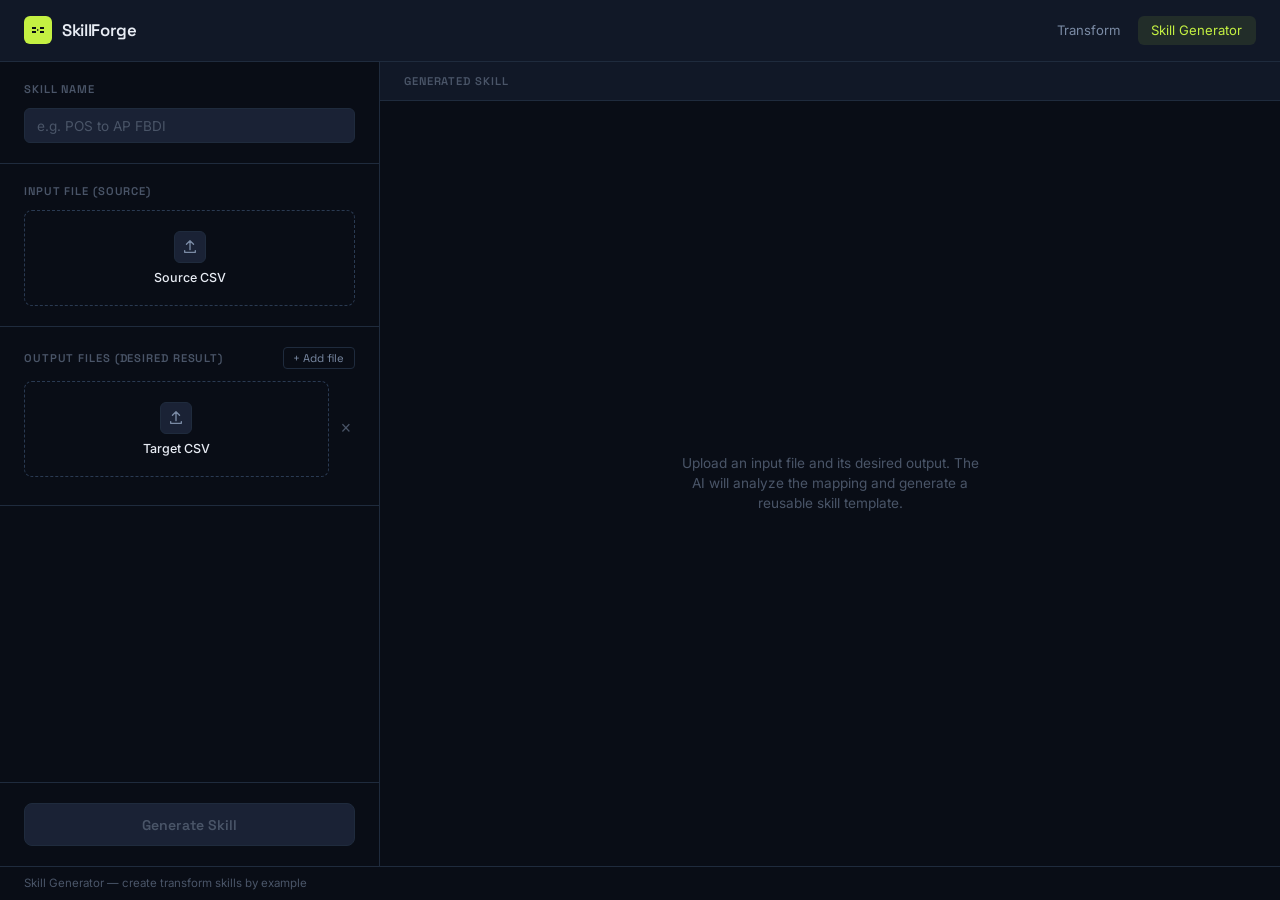
==== templates/generator.html @ 71721511 "Initial commit: SkillForge — skill-driven data transformation framework - Skill-based architecture: " ====
<!DOCTYPE html>
<html lang="en">
<head>
    <meta charset="UTF-8">
    <meta name="viewport" content="width=device-width, initial-scale=1.0">
    <title>Skill Generator — SkillForge</title>
    <link rel="preconnect" href="https://fonts.googleapis.com">
    <link rel="preconnect" href="https://fonts.gstatic.com" crossorigin>
    <link href="https://fonts.googleapis.com/css2?family=Space+Grotesk:wght@400;500;600;700&family=Inter:wght@400;500;600&family=JetBrains+Mono:wght@400;500&display=swap" rel="stylesheet">
    <style>
        :root {
            --bg-deep: #090d16;
            --bg-surface: #111827;
            --bg-elevated: #1a2235;
            --border: #1f2b3d;
            --border-hover: #2a3a52;
            --text-primary: #e8ecf4;
            --text-secondary: #7b8ba5;
            --text-muted: #4a5568;
            --accent: #c4f042;
            --accent-dim: #c4f04218;
            --accent-mid: #c4f04240;
            --error: #ef4444;
        }
        * { margin: 0; padding: 0; box-sizing: border-box; }
        body {
            font-family: 'Inter', system-ui, sans-serif;
            background: var(--bg-deep);
            color: var(--text-primary);
            min-height: 100vh;
            display: flex;
            flex-direction: column;
        }

        header {
            display: flex;
            align-items: center;
            justify-content: space-between;
            padding: 1rem 1.5rem;
            border-bottom: 1px solid var(--border);
            background: var(--bg-surface);
        }
        .logo {
            display: flex;
            align-items: center;
            gap: 0.625rem;
        }
        .logo-mark {
            width: 28px; height: 28px;
            background: var(--accent);
            border-radius: 6px;
            display: flex;
            align-items: center;
            justify-content: center;
        }
        .logo-mark svg { width: 16px; height: 16px; }
        .logo-text {
            font-family: 'Space Grotesk', sans-serif;
            font-weight: 600;
            font-size: 1.05rem;
            letter-spacing: -0.02em;
        }
        .nav-links { display: flex; gap: 0.25rem; }
        .nav-link {
            padding: 0.4rem 0.85rem;
            border-radius: 6px;
            font-size: 0.82rem;
            color: var(--text-secondary);
            text-decoration: none;
            transition: background 0.15s, color 0.15s;
        }
        .nav-link:hover { background: var(--bg-elevated); color: var(--text-primary); }
        .nav-link.active { background: var(--accent-dim); color: var(--accent); }

        .workspace {
            display: grid;
            grid-template-columns: 380px 1fr;
            flex: 1;
            min-height: 0;
        }

        .controls {
            border-right: 1px solid var(--border);
            display: flex;
            flex-direction: column;
            overflow-y: auto;
        }
        .panel-section {
            padding: 1.25rem 1.5rem;
            border-bottom: 1px solid var(--border);
        }
        .panel-label {
            font-family: 'Space Grotesk', sans-serif;
            font-size: 0.7rem;
            font-weight: 600;
            text-transform: uppercase;
            letter-spacing: 0.08em;
            color: var(--text-muted);
            margin-bottom: 0.75rem;
        }

        .upload-zone {
            border: 1px dashed var(--border-hover);
            border-radius: 8px;
            padding: 1.25rem 1rem;
            text-align: center;
            cursor: pointer;
            transition: border-color 0.15s, background 0.15s;
        }
        .upload-zone:hover { border-color: var(--accent); background: var(--accent-dim); }
        .upload-zone.has-file {
            border-style: solid;
            border-color: var(--accent);
            background: var(--accent-dim);
        }
        .upload-zone input { display: none; }
        .upload-icon {
            width: 32px; height: 32px;
            margin: 0 auto 0.4rem;
            border-radius: 6px;
            background: var(--bg-elevated);
            border: 1px solid var(--border);
            display: flex;
            align-items: center;
            justify-content: center;
        }
        .upload-icon svg { width: 16px; height: 16px; color: var(--text-secondary); }
        .upload-zone.has-file .upload-icon svg { color: var(--accent); }
        .upload-text { font-size: 0.78rem; color: var(--text-secondary); }
        .upload-text strong { color: var(--text-primary); font-weight: 500; }
        .file-badge {
            display: inline-flex;
            font-family: 'JetBrains Mono', monospace;
            font-size: 0.75rem;
            color: var(--accent);
            margin-top: 0.2rem;
        }

        .btn-add-output {
            background: transparent;
            border: 1px solid var(--border);
            color: var(--text-secondary);
            padding: 0.2rem 0.6rem;
            border-radius: 4px;
            font-size: 0.7rem;
            cursor: pointer;
            font-family: 'Space Grotesk', sans-serif;
        }
        .btn-add-output:hover { border-color: var(--accent); color: var(--accent); }
        .output-slot {
            display: flex;
            align-items: center;
            gap: 0.5rem;
            margin-bottom: 0.5rem;
        }
        .output-slot .upload-zone { flex: 1; }
        .btn-remove-slot {
            background: transparent;
            border: none;
            color: var(--text-muted);
            cursor: pointer;
            font-size: 1.1rem;
            padding: 0.25rem;
            border-radius: 4px;
            line-height: 1;
        }
        .btn-remove-slot:hover { color: var(--error); }
        .input-field {
            width: 100%;
            padding: 0.55rem 0.75rem;
            background: var(--bg-elevated);
            border: 1px solid var(--border);
            border-radius: 6px;
            color: var(--text-primary);
            font-family: 'Inter', sans-serif;
            font-size: 0.85rem;
            outline: none;
            transition: border-color 0.15s;
        }
        .input-field:focus { border-color: var(--accent); }
        .input-field::placeholder { color: var(--text-muted); }

        .panel-actions {
            padding: 1.25rem 1.5rem;
            margin-top: auto;
            border-top: 1px solid var(--border);
        }
        .btn {
            width: 100%;
            padding: 0.7rem 1.25rem;
            background: var(--accent);
            color: var(--bg-deep);
            border: none;
            border-radius: 8px;
            font-family: 'Space Grotesk', sans-serif;
            font-size: 0.88rem;
            font-weight: 600;
            cursor: pointer;
            transition: opacity 0.15s;
        }
        .btn:hover { opacity: 0.9; }
        .btn:disabled { background: var(--bg-elevated); color: var(--text-muted); cursor: not-allowed; border: 1px solid var(--border); }

        /* Output panel */
        .output {
            display: flex;
            flex-direction: column;
            overflow: hidden;
        }
        .output-header {
            display: flex;
            align-items: center;
            justify-content: space-between;
            padding: 0.75rem 1.5rem;
            border-bottom: 1px solid var(--border);
            background: var(--bg-surface);
        }
        .output-header .panel-label { margin-bottom: 0; }
        .output-body {
            flex: 1;
            overflow-y: auto;
            position: relative;
        }

        .empty-state {
            display: flex;
            flex-direction: column;
            align-items: center;
            justify-content: center;
            height: 100%;
            color: var(--text-muted);
            padding: 2rem;
            text-align: center;
        }
        .empty-state p { font-size: 0.85rem; max-width: 300px; line-height: 1.5; }

        .loading-state {
            display: none;
            flex-direction: column;
            align-items: center;
            justify-content: center;
            height: 100%;
            gap: 1rem;
        }
        .loading-state.visible { display: flex; }
        .loading-ring {
            width: 40px; height: 40px;
            border: 2px solid var(--border);
            border-top-color: var(--accent);
            border-radius: 50%;
            animation: spin 0.9s linear infinite;
        }
        @keyframes spin { to { transform: rotate(360deg); } }
        .loading-state p { font-size: 0.85rem; color: var(--text-secondary); }

        .pipeline-bar {
            height: 2px;
            background: var(--border);
            position: relative;
            overflow: hidden;
            display: none;
        }
        .pipeline-bar.active { display: block; }
        .pipeline-bar::after {
            content: '';
            position: absolute;
            top: 0; left: -40%;
            width: 40%; height: 100%;
            background: linear-gradient(90deg, transparent, var(--accent), transparent);
            animation: pipeline-flow 1.2s ease-in-out infinite;
        }
        @keyframes pipeline-flow { to { left: 100%; } }

        /* Skill editor */
        .skill-editor-wrap {
            display: none;
            flex-direction: column;
            height: 100%;
        }
        .skill-editor-wrap.visible { display: flex; }
        .skill-editor {
            flex: 1;
            width: 100%;
            background: var(--bg-surface);
            color: var(--text-primary);
            border: none;
            padding: 1.25rem 1.5rem;
            font-family: 'JetBrains Mono', monospace;
            font-size: 0.8rem;
            line-height: 1.7;
            resize: none;
            outline: none;
        }
        .editor-actions {
            display: flex;
            gap: 0.75rem;
            padding: 0.85rem 1.5rem;
            border-top: 1px solid var(--border);
            background: var(--bg-surface);
        }
        .btn-save {
            padding: 0.55rem 1.25rem;
            background: var(--accent);
            color: var(--bg-deep);
            border: none;
            border-radius: 6px;
            font-family: 'Space Grotesk', sans-serif;
            font-size: 0.82rem;
            font-weight: 600;
            cursor: pointer;
        }
        .btn-save:hover { opacity: 0.9; }
        .btn-secondary {
            padding: 0.55rem 1.25rem;
            background: transparent;
            color: var(--text-secondary);
            border: 1px solid var(--border);
            border-radius: 6px;
            font-family: 'Space Grotesk', sans-serif;
            font-size: 0.82rem;
            font-weight: 500;
            cursor: pointer;
        }
        .btn-secondary:hover { border-color: var(--border-hover); color: var(--text-primary); }

        .toast {
            position: fixed;
            bottom: 1.5rem;
            right: 1.5rem;
            padding: 0.65rem 1.25rem;
            background: var(--bg-elevated);
            border: 1px solid var(--accent);
            border-radius: 8px;
            color: var(--accent);
            font-size: 0.85rem;
            font-weight: 500;
            opacity: 0;
            transform: translateY(10px);
            transition: all 0.3s;
            pointer-events: none;
        }
        .toast.show { opacity: 1; transform: translateY(0); }

        footer {
            padding: 0.6rem 1.5rem;
            border-top: 1px solid var(--border);
            font-size: 0.72rem;
            color: var(--text-muted);
        }

        @media (max-width: 768px) {
            .workspace { grid-template-columns: 1fr; grid-template-rows: auto 1fr; }
            .controls { border-right: none; border-bottom: 1px solid var(--border); }
            .panel-actions { margin-top: 0; }
        }
    </style>
</head>
<body>
    <header>
        <div class="logo">
            <div class="logo-mark">
                <svg viewBox="0 0 16 16" fill="none"><path d="M2 5h4v2H2zm0 4h4v2H2zm8-4h4v2h-4zm0 4h4v2h-4zM7 7l2 1-2 1V7z" fill="#090d16"/></svg>
            </div>
            <span class="logo-text">SkillForge</span>
        </div>
        <div class="nav-links">
            <a href="/" class="nav-link">Transform</a>
            <a href="/generator" class="nav-link active">Skill Generator</a>
        </div>
    </header>

    <div class="workspace">
        <div class="controls">
            <div class="panel-section">
                <div class="panel-label">Skill Name</div>
                <input type="text" class="input-field" id="skillName" placeholder="e.g. POS to AP FBDI">
            </div>

            <div class="panel-section">
                <div class="panel-label">Input File (Source)</div>
                <div class="upload-zone" id="inputZone" onclick="document.getElementById('inputFile').click()">
                    <div class="upload-icon">
                        <svg viewBox="0 0 18 18" fill="none"><path d="M9 2v10M5 6l4-4 4 4M3 13v2h12v-2" stroke="currentColor" stroke-width="1.5" stroke-linecap="round" stroke-linejoin="round"/></svg>
                    </div>
                    <p class="upload-text"><strong>Source CSV</strong></p>
                    <input type="file" id="inputFile" accept=".csv,.txt,.json">
                </div>
            </div>

            <div class="panel-section">
                <div class="panel-label" style="display:flex;justify-content:space-between;align-items:center;">
                    Output Files (Desired Result)
                    <button class="btn-add-output" onclick="addOutputSlot()">+ Add file</button>
                </div>
                <div id="outputSlots"></div>
            </div>

            <div class="panel-actions">
                <button class="btn" id="generateBtn" disabled onclick="generateSkill()">Generate Skill</button>
            </div>
        </div>

        <div class="output">
            <div class="output-header">
                <div class="panel-label">Generated Skill</div>
            </div>
            <div class="pipeline-bar" id="pipelineBar"></div>
            <div class="output-body">
                <div class="empty-state" id="emptyState">
                    <p>Upload an input file and its desired output. The AI will analyze the mapping and generate a reusable skill template.</p>
                </div>
                <div class="loading-state" id="loadingState">
                    <div class="loading-ring"></div>
                    <p>Analyzing mapping patterns...</p>
                </div>
                <div class="skill-editor-wrap" id="editorWrap">
                    <textarea class="skill-editor" id="skillEditor" spellcheck="false"></textarea>
                    <div class="editor-actions">
                        <button class="btn-save" onclick="saveSkill()">Save as Skill</button>
                        <button class="btn-secondary" onclick="copySkill()">Copy to Clipboard</button>
                    </div>
                </div>
            </div>
        </div>
    </div>

    <div class="toast" id="toast"></div>

    <footer>Skill Generator — create transform skills by example</footer>

    <script>
        let inputFileData = null;
        let outputFiles = [];
        let slotCounter = 0;

        function setupZone(zone, fileInput, onFile) {
            fileInput.addEventListener('change', (e) => {
                if (e.target.files.length) onFile(e.target.files[0], zone);
            });
            zone.addEventListener('dragover', (e) => { e.preventDefault(); zone.classList.add('has-file'); });
            zone.addEventListener('dragleave', () => zone.classList.remove('has-file'));
            zone.addEventListener('drop', (e) => {
                e.preventDefault();
                if (e.dataTransfer.files.length) onFile(e.dataTransfer.files[0], zone);
            });
        }

        function markUploaded(file, zone) {
            zone.classList.add('has-file');
            zone.innerHTML = `
                <div class="upload-icon"><svg viewBox="0 0 18 18" fill="none"><path d="M9 2v10M5 6l4-4 4 4M3 13v2h12v-2" stroke="currentColor" stroke-width="1.5" stroke-linecap="round" stroke-linejoin="round"/></svg></div>
                <div class="file-badge">${file.name}</div>`;
        }

        // Input file setup
        setupZone(
            document.getElementById('inputZone'),
            document.getElementById('inputFile'),
            (file, zone) => { inputFileData = file; markUploaded(file, zone); updateGenerateBtn(); }
        );

        // Output slots
        function addOutputSlot() {
            const id = slotCounter++;
            const container = document.getElementById('outputSlots');
            const slot = document.createElement('div');
            slot.className = 'output-slot';
            slot.id = `slot_${id}`;
            slot.innerHTML = `
                <div class="upload-zone" id="ozone_${id}" onclick="document.getElementById('ofile_${id}').click()">
                    <div class="upload-icon"><svg viewBox="0 0 18 18" fill="none"><path d="M9 2v10M5 6l4-4 4 4M3 13v2h12v-2" stroke="currentColor" stroke-width="1.5" stroke-linecap="round" stroke-linejoin="round"/></svg></div>
                    <p class="upload-text"><strong>Target CSV</strong></p>
                    <input type="file" id="ofile_${id}" accept=".csv,.txt,.json" style="display:none">
                </div>
                <button class="btn-remove-slot" onclick="removeOutputSlot(${id})" title="Remove">&times;</button>`;
            container.appendChild(slot);

            const zone = document.getElementById(`ozone_${id}`);
            const input = document.getElementById(`ofile_${id}`);
            setupZone(zone, input, (file, z) => {
                outputFiles[id] = file;
                markUploaded(file, z);
                updateGenerateBtn();
            });
        }

        function removeOutputSlot(id) {
            document.getElementById(`slot_${id}`)?.remove();
            delete outputFiles[id];
            updateGenerateBtn();
        }

        // Start with one output slot
        addOutputSlot();

        function getOutputFiles() {
            return Object.values(outputFiles).filter(Boolean);
        }

        function updateGenerateBtn() {
            document.getElementById('generateBtn').disabled = !(inputFileData && getOutputFiles().length > 0);
        }

        async function generateSkill() {
            const btn = document.getElementById('generateBtn');
            const loading = document.getElementById('loadingState');
            const empty = document.getElementById('emptyState');
            const editor = document.getElementById('editorWrap');
            const pipeline = document.getElementById('pipelineBar');

            btn.disabled = true;
            empty.style.display = 'none';
            editor.classList.remove('visible');
            loading.classList.add('visible');
            pipeline.classList.add('active');

            const form = new FormData();
            form.append('input_file', inputFileData);
            getOutputFiles().forEach(f => form.append('output_files', f));
            form.append('skill_name', document.getElementById('skillName').value);

            try {
                const res = await fetch('/api/generate-skill', { method: 'POST', body: form });
                const data = await res.json();

                loading.classList.remove('visible');
                pipeline.classList.remove('active');

                if (data.skill_content) {
                    document.getElementById('skillEditor').value = data.skill_content;
                    editor.classList.add('visible');
                } else {
                    empty.style.display = 'flex';
                    empty.querySelector('p').textContent = data.error || 'Generation failed';
                }
            } catch (err) {
                loading.classList.remove('visible');
                pipeline.classList.remove('active');
                empty.style.display = 'flex';
                empty.querySelector('p').textContent = 'Connection failed: ' + err.message;
            }

            btn.disabled = false;
        }

        async function saveSkill() {
            const content = document.getElementById('skillEditor').value;
            const name = document.getElementById('skillName').value || 'generated_skill';
            const filename = name.toLowerCase().replace(/\s+/g, '_') + '.md';

            const form = new FormData();
            form.append('skill_content', content);
            form.append('skill_filename', filename);

            try {
                const res = await fetch('/api/upload-skill', { method: 'POST', body: form });
                const data = await res.json();
                if (data.status === 'success') {
                    showToast(`Skill saved as ${data.filename}`);
                } else {
                    showToast(data.error || 'Save failed');
                }
            } catch (err) {
                showToast('Save failed: ' + err.message);
            }
        }

        function copySkill() {
            const text = document.getElementById('skillEditor').value;
            navigator.clipboard.writeText(text).then(() => showToast('Copied to clipboard'));
        }

        function showToast(msg) {
            const t = document.getElementById('toast');
            t.textContent = msg;
            t.classList.add('show');
            setTimeout(() => t.classList.remove('show'), 2500);
        }
    </script>
</body>
</html>
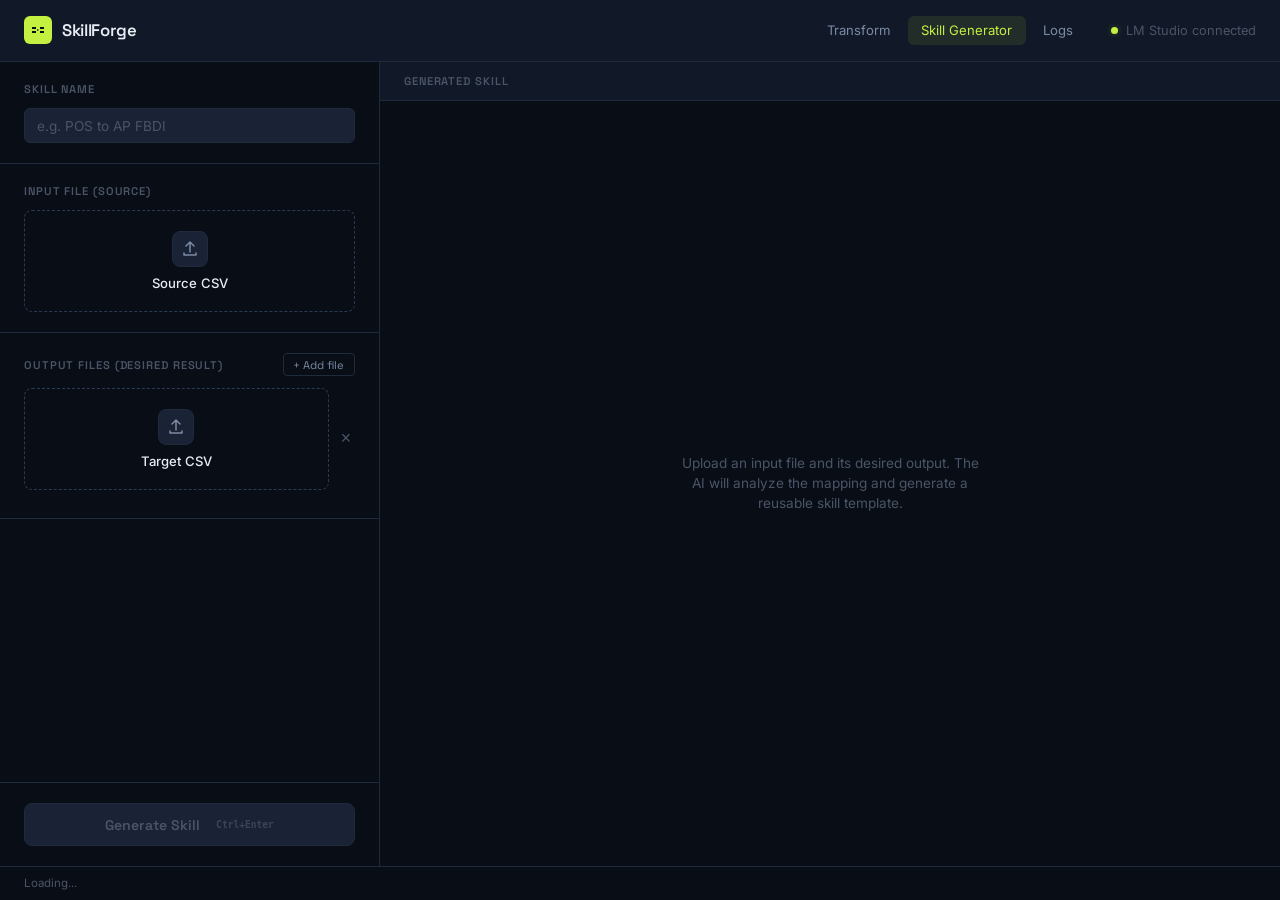
==== commit 8be3829c: "Add .env config, skill management, real-time logs, shared CSS, and UX improvements - Convert hardcod" ====
--- a/templates/generator.html
+++ b/templates/generator.html
@@ -7,353 +7,7 @@
     <link rel="preconnect" href="https://fonts.googleapis.com">
     <link rel="preconnect" href="https://fonts.gstatic.com" crossorigin>
     <link href="https://fonts.googleapis.com/css2?family=Space+Grotesk:wght@400;500;600;700&family=Inter:wght@400;500;600&family=JetBrains+Mono:wght@400;500&display=swap" rel="stylesheet">
-    <style>
-        :root {
-            --bg-deep: #090d16;
-            --bg-surface: #111827;
-            --bg-elevated: #1a2235;
-            --border: #1f2b3d;
-            --border-hover: #2a3a52;
-            --text-primary: #e8ecf4;
-            --text-secondary: #7b8ba5;
-            --text-muted: #4a5568;
-            --accent: #c4f042;
-            --accent-dim: #c4f04218;
-            --accent-mid: #c4f04240;
-            --error: #ef4444;
-        }
-        * { margin: 0; padding: 0; box-sizing: border-box; }
-        body {
-            font-family: 'Inter', system-ui, sans-serif;
-            background: var(--bg-deep);
-            color: var(--text-primary);
-            min-height: 100vh;
-            display: flex;
-            flex-direction: column;
-        }
-
-        header {
-            display: flex;
-            align-items: center;
-            justify-content: space-between;
-            padding: 1rem 1.5rem;
-            border-bottom: 1px solid var(--border);
-            background: var(--bg-surface);
-        }
-        .logo {
-            display: flex;
-            align-items: center;
-            gap: 0.625rem;
-        }
-        .logo-mark {
-            width: 28px; height: 28px;
-            background: var(--accent);
-            border-radius: 6px;
-            display: flex;
-            align-items: center;
-            justify-content: center;
-        }
-        .logo-mark svg { width: 16px; height: 16px; }
-        .logo-text {
-            font-family: 'Space Grotesk', sans-serif;
-            font-weight: 600;
-            font-size: 1.05rem;
-            letter-spacing: -0.02em;
-        }
-        .nav-links { display: flex; gap: 0.25rem; }
-        .nav-link {
-            padding: 0.4rem 0.85rem;
-            border-radius: 6px;
-            font-size: 0.82rem;
-            color: var(--text-secondary);
-            text-decoration: none;
-            transition: background 0.15s, color 0.15s;
-        }
-        .nav-link:hover { background: var(--bg-elevated); color: var(--text-primary); }
-        .nav-link.active { background: var(--accent-dim); color: var(--accent); }
-
-        .workspace {
-            display: grid;
-            grid-template-columns: 380px 1fr;
-            flex: 1;
-            min-height: 0;
-        }
-
-        .controls {
-            border-right: 1px solid var(--border);
-            display: flex;
-            flex-direction: column;
-            overflow-y: auto;
-        }
-        .panel-section {
-            padding: 1.25rem 1.5rem;
-            border-bottom: 1px solid var(--border);
-        }
-        .panel-label {
-            font-family: 'Space Grotesk', sans-serif;
-            font-size: 0.7rem;
-            font-weight: 600;
-            text-transform: uppercase;
-            letter-spacing: 0.08em;
-            color: var(--text-muted);
-            margin-bottom: 0.75rem;
-        }
-
-        .upload-zone {
-            border: 1px dashed var(--border-hover);
-            border-radius: 8px;
-            padding: 1.25rem 1rem;
-            text-align: center;
-            cursor: pointer;
-            transition: border-color 0.15s, background 0.15s;
-        }
-        .upload-zone:hover { border-color: var(--accent); background: var(--accent-dim); }
-        .upload-zone.has-file {
-            border-style: solid;
-            border-color: var(--accent);
-            background: var(--accent-dim);
-        }
-        .upload-zone input { display: none; }
-        .upload-icon {
-            width: 32px; height: 32px;
-            margin: 0 auto 0.4rem;
-            border-radius: 6px;
-            background: var(--bg-elevated);
-            border: 1px solid var(--border);
-            display: flex;
-            align-items: center;
-            justify-content: center;
-        }
-        .upload-icon svg { width: 16px; height: 16px; color: var(--text-secondary); }
-        .upload-zone.has-file .upload-icon svg { color: var(--accent); }
-        .upload-text { font-size: 0.78rem; color: var(--text-secondary); }
-        .upload-text strong { color: var(--text-primary); font-weight: 500; }
-        .file-badge {
-            display: inline-flex;
-            font-family: 'JetBrains Mono', monospace;
-            font-size: 0.75rem;
-            color: var(--accent);
-            margin-top: 0.2rem;
-        }
-
-        .btn-add-output {
-            background: transparent;
-            border: 1px solid var(--border);
-            color: var(--text-secondary);
-            padding: 0.2rem 0.6rem;
-            border-radius: 4px;
-            font-size: 0.7rem;
-            cursor: pointer;
-            font-family: 'Space Grotesk', sans-serif;
-        }
-        .btn-add-output:hover { border-color: var(--accent); color: var(--accent); }
-        .output-slot {
-            display: flex;
-            align-items: center;
-            gap: 0.5rem;
-            margin-bottom: 0.5rem;
-        }
-        .output-slot .upload-zone { flex: 1; }
-        .btn-remove-slot {
-            background: transparent;
-            border: none;
-            color: var(--text-muted);
-            cursor: pointer;
-            font-size: 1.1rem;
-            padding: 0.25rem;
-            border-radius: 4px;
-            line-height: 1;
-        }
-        .btn-remove-slot:hover { color: var(--error); }
-        .input-field {
-            width: 100%;
-            padding: 0.55rem 0.75rem;
-            background: var(--bg-elevated);
-            border: 1px solid var(--border);
-            border-radius: 6px;
-            color: var(--text-primary);
-            font-family: 'Inter', sans-serif;
-            font-size: 0.85rem;
-            outline: none;
-            transition: border-color 0.15s;
-        }
-        .input-field:focus { border-color: var(--accent); }
-        .input-field::placeholder { color: var(--text-muted); }
-
-        .panel-actions {
-            padding: 1.25rem 1.5rem;
-            margin-top: auto;
-            border-top: 1px solid var(--border);
-        }
-        .btn {
-            width: 100%;
-            padding: 0.7rem 1.25rem;
-            background: var(--accent);
-            color: var(--bg-deep);
-            border: none;
-            border-radius: 8px;
-            font-family: 'Space Grotesk', sans-serif;
-            font-size: 0.88rem;
-            font-weight: 600;
-            cursor: pointer;
-            transition: opacity 0.15s;
-        }
-        .btn:hover { opacity: 0.9; }
-        .btn:disabled { background: var(--bg-elevated); color: var(--text-muted); cursor: not-allowed; border: 1px solid var(--border); }
-
-        /* Output panel */
-        .output {
-            display: flex;
-            flex-direction: column;
-            overflow: hidden;
-        }
-        .output-header {
-            display: flex;
-            align-items: center;
-            justify-content: space-between;
-            padding: 0.75rem 1.5rem;
-            border-bottom: 1px solid var(--border);
-            background: var(--bg-surface);
-        }
-        .output-header .panel-label { margin-bottom: 0; }
-        .output-body {
-            flex: 1;
-            overflow-y: auto;
-            position: relative;
-        }
-
-        .empty-state {
-            display: flex;
-            flex-direction: column;
-            align-items: center;
-            justify-content: center;
-            height: 100%;
-            color: var(--text-muted);
-            padding: 2rem;
-            text-align: center;
-        }
-        .empty-state p { font-size: 0.85rem; max-width: 300px; line-height: 1.5; }
-
-        .loading-state {
-            display: none;
-            flex-direction: column;
-            align-items: center;
-            justify-content: center;
-            height: 100%;
-            gap: 1rem;
-        }
-        .loading-state.visible { display: flex; }
-        .loading-ring {
-            width: 40px; height: 40px;
-            border: 2px solid var(--border);
-            border-top-color: var(--accent);
-            border-radius: 50%;
-            animation: spin 0.9s linear infinite;
-        }
-        @keyframes spin { to { transform: rotate(360deg); } }
-        .loading-state p { font-size: 0.85rem; color: var(--text-secondary); }
-
-        .pipeline-bar {
-            height: 2px;
-            background: var(--border);
-            position: relative;
-            overflow: hidden;
-            display: none;
-        }
-        .pipeline-bar.active { display: block; }
-        .pipeline-bar::after {
-            content: '';
-            position: absolute;
-            top: 0; left: -40%;
-            width: 40%; height: 100%;
-            background: linear-gradient(90deg, transparent, var(--accent), transparent);
-            animation: pipeline-flow 1.2s ease-in-out infinite;
-        }
-        @keyframes pipeline-flow { to { left: 100%; } }
-
-        /* Skill editor */
-        .skill-editor-wrap {
-            display: none;
-            flex-direction: column;
-            height: 100%;
-        }
-        .skill-editor-wrap.visible { display: flex; }
-        .skill-editor {
-            flex: 1;
-            width: 100%;
-            background: var(--bg-surface);
-            color: var(--text-primary);
-            border: none;
-            padding: 1.25rem 1.5rem;
-            font-family: 'JetBrains Mono', monospace;
-            font-size: 0.8rem;
-            line-height: 1.7;
-            resize: none;
-            outline: none;
-        }
-        .editor-actions {
-            display: flex;
-            gap: 0.75rem;
-            padding: 0.85rem 1.5rem;
-            border-top: 1px solid var(--border);
-            background: var(--bg-surface);
-        }
-        .btn-save {
-            padding: 0.55rem 1.25rem;
-            background: var(--accent);
-            color: var(--bg-deep);
-            border: none;
-            border-radius: 6px;
-            font-family: 'Space Grotesk', sans-serif;
-            font-size: 0.82rem;
-            font-weight: 600;
-            cursor: pointer;
-        }
-        .btn-save:hover { opacity: 0.9; }
-        .btn-secondary {
-            padding: 0.55rem 1.25rem;
-            background: transparent;
-            color: var(--text-secondary);
-            border: 1px solid var(--border);
-            border-radius: 6px;
-            font-family: 'Space Grotesk', sans-serif;
-            font-size: 0.82rem;
-            font-weight: 500;
-            cursor: pointer;
-        }
-        .btn-secondary:hover { border-color: var(--border-hover); color: var(--text-primary); }
-
-        .toast {
-            position: fixed;
-            bottom: 1.5rem;
-            right: 1.5rem;
-            padding: 0.65rem 1.25rem;
-            background: var(--bg-elevated);
-            border: 1px solid var(--accent);
-            border-radius: 8px;
-            color: var(--accent);
-            font-size: 0.85rem;
-            font-weight: 500;
-            opacity: 0;
-            transform: translateY(10px);
-            transition: all 0.3s;
-            pointer-events: none;
-        }
-        .toast.show { opacity: 1; transform: translateY(0); }
-
-        footer {
-            padding: 0.6rem 1.5rem;
-            border-top: 1px solid var(--border);
-            font-size: 0.72rem;
-            color: var(--text-muted);
-        }
-
-        @media (max-width: 768px) {
-            .workspace { grid-template-columns: 1fr; grid-template-rows: auto 1fr; }
-            .controls { border-right: none; border-bottom: 1px solid var(--border); }
-            .panel-actions { margin-top: 0; }
-        }
-    </style>
+    <link rel="stylesheet" href="/static/style.css">
 </head>
 <body>
     <header>
@@ -363,9 +17,16 @@
             </div>
             <span class="logo-text">SkillForge</span>
         </div>
-        <div class="nav-links">
-            <a href="/" class="nav-link">Transform</a>
-            <a href="/generator" class="nav-link active">Skill Generator</a>
+        <div style="display:flex;align-items:center;gap:1.5rem;">
+            <div class="nav-links">
+                <a href="/" class="nav-link">Transform</a>
+                <a href="/generator" class="nav-link active">Skill Generator</a>
+                <a href="#" class="nav-link" onclick="event.preventDefault(); toggleLogPanel()">Logs</a>
+            </div>
+            <div class="header-status">
+                <div class="status-dot connected" id="statusDot"></div>
+                <span id="statusText">LM Studio connected</span>
+            </div>
         </div>
     </header>
 
@@ -379,6 +40,7 @@
             <div class="panel-section">
                 <div class="panel-label">Input File (Source)</div>
                 <div class="upload-zone" id="inputZone" onclick="document.getElementById('inputFile').click()">
+                    <button class="btn-change-file" onclick="event.stopPropagation(); clearInput()" title="Change file" aria-label="Remove selected file">&times;</button>
                     <div class="upload-icon">
                         <svg viewBox="0 0 18 18" fill="none"><path d="M9 2v10M5 6l4-4 4 4M3 13v2h12v-2" stroke="currentColor" stroke-width="1.5" stroke-linecap="round" stroke-linejoin="round"/></svg>
                     </div>
@@ -396,7 +58,10 @@
             </div>
 
             <div class="panel-actions">
-                <button class="btn" id="generateBtn" disabled onclick="generateSkill()">Generate Skill</button>
+                <button class="btn" id="generateBtn" disabled onclick="generateSkill()">
+                    Generate Skill
+                    <span class="kbd-hint">Ctrl+Enter</span>
+                </button>
             </div>
         </div>
 
@@ -426,13 +91,53 @@
 
     <div class="toast" id="toast"></div>
 
-    <footer>Skill Generator — create transform skills by example</footer>
+    <footer>
+        <span id="footerModel">Loading...</span>
+        <span id="footerUrl"></span>
+    </footer>
+
+    <!-- Log Panel -->
+    <div class="log-panel-overlay" id="logOverlay" onclick="toggleLogPanel()"></div>
+    <div class="log-panel" id="logPanel">
+        <div class="log-panel-header">
+            <h2>Logs</h2>
+            <button class="modal-close" onclick="toggleLogPanel()" aria-label="Close log panel">&times;</button>
+        </div>
+        <div class="log-panel-toolbar">
+            <button class="log-filter-btn active" onclick="setLogFilter('ALL', this)">All</button>
+            <button class="log-filter-btn" onclick="setLogFilter('INFO', this)">Info</button>
+            <button class="log-filter-btn" onclick="setLogFilter('WARNING', this)">Warn</button>
+            <button class="log-filter-btn" onclick="setLogFilter('ERROR', this)">Error</button>
+            <span class="log-panel-count" id="logCount">0</span>
+        </div>
+        <div class="log-panel-body" id="logBody"></div>
+    </div>
 
     <script>
         let inputFileData = null;
         let outputFiles = [];
         let slotCounter = 0;
 
+        function escapeHtml(str) {
+            const d = document.createElement('div');
+            d.textContent = str;
+            return d.innerHTML;
+        }
+
+        function showToast(msg, isError) {
+            const t = document.getElementById('toast');
+            t.textContent = msg;
+            t.className = 'toast show' + (isError ? ' error' : '');
+            setTimeout(() => t.className = 'toast', 2500);
+        }
+
+        // --- Footer config ---
+        fetch('/api/config').then(r => r.json()).then(c => {
+            document.getElementById('footerModel').textContent = c.model;
+            document.getElementById('footerUrl').textContent = c.base_url.replace('http://', '').replace('/v1', '');
+        }).catch(() => {});
+
+        // --- Upload helpers ---
         function setupZone(zone, fileInput, onFile) {
             fileInput.addEventListener('change', (e) => {
                 if (e.target.files.length) onFile(e.target.files[0], zone);
@@ -447,17 +152,40 @@
 
         function markUploaded(file, zone) {
             zone.classList.add('has-file');
-            zone.innerHTML = `
-                <div class="upload-icon"><svg viewBox="0 0 18 18" fill="none"><path d="M9 2v10M5 6l4-4 4 4M3 13v2h12v-2" stroke="currentColor" stroke-width="1.5" stroke-linecap="round" stroke-linejoin="round"/></svg></div>
-                <div class="file-badge">${file.name}</div>`;
-        }
-
-        // Input file setup
+            const inner = zone.querySelector('.upload-icon');
+            const textEl = zone.querySelector('.upload-text');
+            const existingBadge = zone.querySelector('.file-badge');
+            if (existingBadge) existingBadge.remove();
+            if (textEl) textEl.remove();
+            const badge = document.createElement('div');
+            badge.className = 'file-badge';
+            badge.textContent = file.name;
+            inner.insertAdjacentElement('afterend', badge);
+        }
+
+        // Input file
         setupZone(
             document.getElementById('inputZone'),
             document.getElementById('inputFile'),
             (file, zone) => { inputFileData = file; markUploaded(file, zone); updateGenerateBtn(); }
         );
+
+        function clearInput() {
+            inputFileData = null;
+            const zone = document.getElementById('inputZone');
+            zone.classList.remove('has-file');
+            const badge = zone.querySelector('.file-badge');
+            if (badge) badge.remove();
+            if (!zone.querySelector('.upload-text')) {
+                const inner = zone.querySelector('.upload-icon');
+                const p = document.createElement('p');
+                p.className = 'upload-text';
+                p.innerHTML = '<strong>Source CSV</strong>';
+                inner.insertAdjacentElement('afterend', p);
+            }
+            document.getElementById('inputFile').value = '';
+            updateGenerateBtn();
+        }
 
         // Output slots
         function addOutputSlot() {
@@ -472,7 +200,7 @@
                     <p class="upload-text"><strong>Target CSV</strong></p>
                     <input type="file" id="ofile_${id}" accept=".csv,.txt,.json" style="display:none">
                 </div>
-                <button class="btn-remove-slot" onclick="removeOutputSlot(${id})" title="Remove">&times;</button>`;
+                <button class="btn-remove-slot" onclick="removeOutputSlot(${id})" title="Remove" aria-label="Remove output file">&times;</button>`;
             container.appendChild(slot);
 
             const zone = document.getElementById(`ozone_${id}`);
@@ -490,7 +218,6 @@
             updateGenerateBtn();
         }
 
-        // Start with one output slot
         addOutputSlot();
 
         function getOutputFiles() {
@@ -503,6 +230,8 @@
 
         async function generateSkill() {
             const btn = document.getElementById('generateBtn');
+            if (btn.disabled) return;
+
             const loading = document.getElementById('loadingState');
             const empty = document.getElementById('emptyState');
             const editor = document.getElementById('editorWrap');
@@ -529,15 +258,18 @@
                 if (data.skill_content) {
                     document.getElementById('skillEditor').value = data.skill_content;
                     editor.classList.add('visible');
+                    showToast('Skill generated');
                 } else {
                     empty.style.display = 'flex';
                     empty.querySelector('p').textContent = data.error || 'Generation failed';
+                    showToast('Generation failed', true);
                 }
             } catch (err) {
                 loading.classList.remove('visible');
                 pipeline.classList.remove('active');
                 empty.style.display = 'flex';
                 empty.querySelector('p').textContent = 'Connection failed: ' + err.message;
+                showToast('Connection failed', true);
             }
 
             btn.disabled = false;
@@ -558,10 +290,10 @@
                 if (data.status === 'success') {
                     showToast(`Skill saved as ${data.filename}`);
                 } else {
-                    showToast(data.error || 'Save failed');
+                    showToast(data.error || 'Save failed', true);
                 }
             } catch (err) {
-                showToast('Save failed: ' + err.message);
+                showToast('Save failed: ' + err.message, true);
             }
         }
 
@@ -570,12 +302,83 @@
             navigator.clipboard.writeText(text).then(() => showToast('Copied to clipboard'));
         }
 
-        function showToast(msg) {
-            const t = document.getElementById('toast');
-            t.textContent = msg;
-            t.classList.add('show');
-            setTimeout(() => t.classList.remove('show'), 2500);
-        }
+        // --- Log Panel (SSE) ---
+        let logAllEntries = [];
+        let logFilter = 'ALL';
+        let logPanelOpen = false;
+        let logEventSource = null;
+
+        function toggleLogPanel() {
+            logPanelOpen = !logPanelOpen;
+            document.getElementById('logPanel').classList.toggle('open', logPanelOpen);
+            document.getElementById('logOverlay').classList.toggle('open', logPanelOpen);
+            if (logPanelOpen && !logEventSource) {
+                fetchLogs();
+                connectLogStream();
+            }
+        }
+
+        async function fetchLogs() {
+            try {
+                const res = await fetch('/api/logs?limit=500');
+                const data = await res.json();
+                logAllEntries = data.logs;
+                renderLogs();
+            } catch {}
+        }
+
+        function connectLogStream() {
+            logEventSource = new EventSource('/api/logs/stream');
+            logEventSource.onmessage = (e) => {
+                const entry = JSON.parse(e.data);
+                logAllEntries.push(entry);
+                if (logAllEntries.length > 500) logAllEntries.shift();
+                renderLogs();
+            };
+            logEventSource.onerror = () => {
+                logEventSource.close();
+                logEventSource = null;
+                setTimeout(connectLogStream, 3000);
+            };
+        }
+
+        function renderLogs() {
+            const body = document.getElementById('logBody');
+            const filtered = logFilter === 'ALL'
+                ? logAllEntries
+                : logAllEntries.filter(l => l.level === logFilter);
+            document.getElementById('logCount').textContent = `${filtered.length} entries`;
+            if (!filtered.length) {
+                body.innerHTML = '<div class="log-empty">No logs yet</div>';
+                return;
+            }
+            body.innerHTML = filtered.map(l => `<div class="log-entry">
+                <span class="log-time">${escapeHtml(l.time).slice(11)}</span>
+                <span class="log-level ${l.level}">${l.level}</span>
+                <span class="log-message">${escapeHtml(l.message)}</span>
+            </div>`).join('');
+            body.scrollTop = body.scrollHeight;
+        }
+
+        function setLogFilter(level, btn) {
+            logFilter = level;
+            document.querySelectorAll('.log-filter-btn').forEach(b => b.classList.remove('active'));
+            btn.classList.add('active');
+            renderLogs();
+        }
+
+        connectLogStream();
+
+        // --- Keyboard shortcuts ---
+        document.addEventListener('keydown', (e) => {
+            if (e.key === 'Escape') {
+                if (logPanelOpen) { toggleLogPanel(); return; }
+            }
+            if ((e.ctrlKey || e.metaKey) && e.key === 'Enter') {
+                e.preventDefault();
+                generateSkill();
+            }
+        });
     </script>
 </body>
 </html>
--- a/static/style.css
+++ b/static/style.css
@@ -0,0 +1,878 @@
+/* SkillForge — shared styles */
+:root {
+    --bg-deep: #090d16;
+    --bg-surface: #111827;
+    --bg-elevated: #1a2235;
+    --border: #1f2b3d;
+    --border-hover: #2a3a52;
+    --text-primary: #e8ecf4;
+    --text-secondary: #7b8ba5;
+    --text-muted: #4a5568;
+    --accent: #c4f042;
+    --accent-dim: #c4f04218;
+    --accent-mid: #c4f04240;
+    --error: #ef4444;
+    --success: #c4f042;
+    --warning: #f59e0b;
+}
+
+* { margin: 0; padding: 0; box-sizing: border-box; }
+
+body {
+    font-family: 'Inter', system-ui, sans-serif;
+    background: var(--bg-deep);
+    color: var(--text-primary);
+    min-height: 100vh;
+    display: flex;
+    flex-direction: column;
+}
+
+/* Header */
+header {
+    display: flex;
+    align-items: center;
+    justify-content: space-between;
+    padding: 1rem 1.5rem;
+    border-bottom: 1px solid var(--border);
+    background: var(--bg-surface);
+}
+.logo {
+    display: flex;
+    align-items: center;
+    gap: 0.625rem;
+}
+.logo-mark {
+    width: 28px; height: 28px;
+    background: var(--accent);
+    border-radius: 6px;
+    display: flex;
+    align-items: center;
+    justify-content: center;
+}
+.logo-mark svg { width: 16px; height: 16px; }
+.logo-text {
+    font-family: 'Space Grotesk', sans-serif;
+    font-weight: 600;
+    font-size: 1.05rem;
+    letter-spacing: -0.02em;
+}
+.header-status {
+    display: flex;
+    align-items: center;
+    gap: 0.5rem;
+    font-size: 0.8rem;
+    color: var(--text-muted);
+}
+.nav-links { display: flex; gap: 0.25rem; }
+.nav-link {
+    padding: 0.4rem 0.85rem;
+    border-radius: 6px;
+    font-size: 0.82rem;
+    color: var(--text-secondary);
+    text-decoration: none;
+    transition: background 0.15s, color 0.15s;
+}
+.nav-link:hover { background: var(--bg-elevated); color: var(--text-primary); }
+.nav-link.active { background: var(--accent-dim); color: var(--accent); }
+.status-dot {
+    width: 7px; height: 7px;
+    border-radius: 50%;
+    background: var(--text-muted);
+}
+.status-dot.connected { background: var(--accent); box-shadow: 0 0 6px var(--accent-mid); }
+
+/* Layout */
+.workspace {
+    display: grid;
+    grid-template-columns: 380px 1fr;
+    flex: 1;
+    min-height: 0;
+}
+.controls {
+    border-right: 1px solid var(--border);
+    display: flex;
+    flex-direction: column;
+    overflow-y: auto;
+}
+.panel-section {
+    padding: 1.25rem 1.5rem;
+    border-bottom: 1px solid var(--border);
+}
+.panel-label {
+    font-family: 'Space Grotesk', sans-serif;
+    font-size: 0.7rem;
+    font-weight: 600;
+    text-transform: uppercase;
+    letter-spacing: 0.08em;
+    color: var(--text-muted);
+    margin-bottom: 0.75rem;
+}
+
+/* Upload zone */
+.upload-zone {
+    border: 1px dashed var(--border-hover);
+    border-radius: 8px;
+    padding: 1.25rem 1rem;
+    text-align: center;
+    cursor: pointer;
+    transition: border-color 0.15s, background 0.15s;
+    position: relative;
+}
+.upload-zone:hover, .upload-zone.dragover {
+    border-color: var(--accent);
+    background: var(--accent-dim);
+}
+.upload-zone.has-file {
+    border-style: solid;
+    border-color: var(--accent);
+    background: var(--accent-dim);
+}
+.upload-zone input[type="file"] { display: none; }
+.upload-icon {
+    width: 36px; height: 36px;
+    margin: 0 auto 0.5rem;
+    border-radius: 8px;
+    background: var(--bg-elevated);
+    border: 1px solid var(--border);
+    display: flex;
+    align-items: center;
+    justify-content: center;
+}
+.upload-icon svg { width: 18px; height: 18px; color: var(--text-secondary); }
+.upload-zone.has-file .upload-icon svg { color: var(--accent); }
+.upload-text { font-size: 0.82rem; color: var(--text-secondary); }
+.upload-text strong { color: var(--text-primary); font-weight: 500; }
+.file-badge {
+    display: inline-flex;
+    align-items: center;
+    gap: 0.375rem;
+    background: var(--bg-surface);
+    border: 1px solid var(--border);
+    border-radius: 5px;
+    padding: 0.3rem 0.6rem;
+    font-family: 'JetBrains Mono', monospace;
+    font-size: 0.78rem;
+    color: var(--accent);
+    margin-top: 0.25rem;
+}
+.file-size {
+    color: var(--text-muted);
+    font-size: 0.72rem;
+    margin-top: 0.3rem;
+}
+.btn-change-file {
+    position: absolute;
+    top: 6px;
+    right: 6px;
+    width: 22px; height: 22px;
+    display: none;
+    align-items: center;
+    justify-content: center;
+    border: 1px solid var(--border);
+    background: var(--bg-surface);
+    color: var(--text-muted);
+    cursor: pointer;
+    border-radius: 4px;
+    font-size: 0.7rem;
+    line-height: 1;
+    transition: color 0.15s, border-color 0.15s;
+    z-index: 2;
+}
+.btn-change-file:hover { color: var(--text-primary); border-color: var(--border-hover); }
+.upload-zone.has-file .btn-change-file { display: flex; }
+
+/* Buttons */
+.btn-add-output {
+    background: transparent;
+    border: 1px solid var(--border);
+    color: var(--text-secondary);
+    padding: 0.2rem 0.6rem;
+    border-radius: 4px;
+    font-size: 0.7rem;
+    cursor: pointer;
+    font-family: 'Space Grotesk', sans-serif;
+}
+.btn-add-output:hover { border-color: var(--accent); color: var(--accent); }
+
+.panel-actions {
+    padding: 1.25rem 1.5rem;
+    margin-top: auto;
+    border-top: 1px solid var(--border);
+}
+.btn-process, .btn {
+    width: 100%;
+    padding: 0.7rem 1.25rem;
+    background: var(--accent);
+    color: var(--bg-deep);
+    border: none;
+    border-radius: 8px;
+    font-family: 'Space Grotesk', sans-serif;
+    font-size: 0.88rem;
+    font-weight: 600;
+    cursor: pointer;
+    transition: opacity 0.15s, transform 0.1s;
+    display: flex;
+    align-items: center;
+    justify-content: center;
+    gap: 0.5rem;
+}
+.btn-process:hover, .btn:hover { opacity: 0.9; }
+.btn-process:active { transform: scale(0.98); }
+.btn-process:disabled, .btn:disabled {
+    background: var(--bg-elevated);
+    color: var(--text-muted);
+    cursor: not-allowed;
+    border: 1px solid var(--border);
+}
+.btn-process:disabled:hover, .btn:disabled:hover { opacity: 1; }
+.btn-process svg { width: 16px; height: 16px; }
+
+/* Output panel */
+.output {
+    display: flex;
+    flex-direction: column;
+    overflow: hidden;
+}
+.output-header {
+    display: flex;
+    align-items: center;
+    justify-content: space-between;
+    padding: 0.75rem 1.5rem;
+    border-bottom: 1px solid var(--border);
+    background: var(--bg-surface);
+}
+.output-header .panel-label { margin-bottom: 0; }
+.output-body {
+    flex: 1;
+    overflow-y: auto;
+    position: relative;
+}
+
+/* Empty state */
+.empty-state {
+    display: flex;
+    flex-direction: column;
+    align-items: center;
+    justify-content: center;
+    height: 100%;
+    color: var(--text-muted);
+    padding: 2rem;
+    text-align: center;
+}
+.empty-state-icon { width: 64px; height: 64px; margin-bottom: 1rem; opacity: 0.3; }
+.empty-state p { font-size: 0.85rem; max-width: 300px; line-height: 1.5; }
+
+/* Pipeline animation */
+.pipeline-bar {
+    height: 2px;
+    background: var(--border);
+    position: relative;
+    overflow: hidden;
+    display: none;
+}
+.pipeline-bar.active { display: block; }
+.pipeline-bar::after {
+    content: '';
+    position: absolute;
+    top: 0; left: -40%;
+    width: 40%; height: 100%;
+    background: linear-gradient(90deg, transparent, var(--accent), transparent);
+    animation: pipeline-flow 1.2s ease-in-out infinite;
+}
+@keyframes pipeline-flow { to { left: 100%; } }
+
+/* Loading */
+.loading-state {
+    display: none;
+    flex-direction: column;
+    align-items: center;
+    justify-content: center;
+    height: 100%;
+    gap: 1rem;
+    padding: 2rem;
+}
+.loading-state.visible { display: flex; }
+.loading-ring {
+    width: 40px; height: 40px;
+    border: 2px solid var(--border);
+    border-top-color: var(--accent);
+    border-radius: 50%;
+    animation: spin 0.9s linear infinite;
+}
+@keyframes spin { to { transform: rotate(360deg); } }
+.loading-state p { font-size: 0.85rem; color: var(--text-secondary); }
+.loading-state .loading-sub { font-size: 0.75rem; color: var(--text-muted); }
+
+/* Toast */
+.toast {
+    position: fixed;
+    bottom: 1.5rem;
+    right: 1.5rem;
+    padding: 0.65rem 1.25rem;
+    background: var(--bg-elevated);
+    border: 1px solid var(--accent);
+    border-radius: 8px;
+    color: var(--accent);
+    font-size: 0.85rem;
+    font-weight: 500;
+    opacity: 0;
+    transform: translateY(10px);
+    transition: all 0.3s;
+    pointer-events: none;
+    z-index: 300;
+}
+.toast.show { opacity: 1; transform: translateY(0); }
+.toast.error { border-color: var(--error); color: var(--error); }
+
+/* Modal */
+.modal-overlay {
+    display: none;
+    position: fixed;
+    inset: 0;
+    background: rgba(0,0,0,0.6);
+    z-index: 100;
+    align-items: center;
+    justify-content: center;
+}
+.modal-overlay.open { display: flex; }
+.modal {
+    background: var(--bg-surface);
+    border: 1px solid var(--border);
+    border-radius: 12px;
+    width: 700px;
+    max-width: 90vw;
+    max-height: 80vh;
+    display: flex;
+    flex-direction: column;
+}
+.modal-header {
+    display: flex;
+    align-items: center;
+    justify-content: space-between;
+    padding: 1rem 1.25rem;
+    border-bottom: 1px solid var(--border);
+}
+.modal-header h2 {
+    font-family: 'Space Grotesk', sans-serif;
+    font-size: 1rem;
+    font-weight: 600;
+}
+.modal-close {
+    width: 28px; height: 28px;
+    display: flex;
+    align-items: center;
+    justify-content: center;
+    border: none;
+    background: transparent;
+    color: var(--text-muted);
+    cursor: pointer;
+    border-radius: 6px;
+}
+.modal-close:hover { background: var(--bg-elevated); color: var(--text-primary); }
+.modal-body {
+    flex: 1;
+    overflow-y: auto;
+    padding: 1.25rem;
+}
+.modal-body textarea {
+    width: 100%;
+    min-height: 400px;
+    background: var(--bg-deep);
+    border: 1px solid var(--border);
+    border-radius: 8px;
+    padding: 1rem;
+    font-family: 'JetBrains Mono', monospace;
+    font-size: 0.82rem;
+    line-height: 1.6;
+    color: var(--text-primary);
+    resize: vertical;
+}
+.modal-body textarea:focus { outline: none; border-color: var(--accent); }
+.modal-footer {
+    display: flex;
+    align-items: center;
+    justify-content: flex-end;
+    gap: 0.5rem;
+    padding: 0.75rem 1.25rem;
+    border-top: 1px solid var(--border);
+}
+.btn-modal {
+    padding: 0.5rem 1rem;
+    border-radius: 6px;
+    font-family: 'Space Grotesk', sans-serif;
+    font-size: 0.82rem;
+    font-weight: 600;
+    cursor: pointer;
+    border: 1px solid var(--border);
+    transition: all 0.15s;
+}
+.btn-modal.secondary { background: transparent; color: var(--text-secondary); }
+.btn-modal.secondary:hover { background: var(--bg-elevated); color: var(--text-primary); }
+.btn-modal.primary { background: var(--accent); color: var(--bg-deep); border-color: var(--accent); }
+.btn-modal.primary:hover { opacity: 0.9; }
+
+/* Log Panel (slide-out) */
+.log-panel-overlay {
+    display: none;
+    position: fixed;
+    inset: 0;
+    background: rgba(0,0,0,0.4);
+    z-index: 200;
+}
+.log-panel-overlay.open { display: block; }
+.log-panel {
+    position: fixed;
+    top: 0;
+    right: -520px;
+    width: 520px;
+    max-width: 100vw;
+    height: 100vh;
+    background: var(--bg-surface);
+    border-left: 1px solid var(--border);
+    z-index: 201;
+    display: flex;
+    flex-direction: column;
+    transition: right 0.25s ease;
+}
+.log-panel.open { right: 0; }
+.log-panel-header {
+    display: flex;
+    align-items: center;
+    justify-content: space-between;
+    padding: 0.85rem 1.25rem;
+    border-bottom: 1px solid var(--border);
+}
+.log-panel-header h2 {
+    font-family: 'Space Grotesk', sans-serif;
+    font-size: 0.95rem;
+    font-weight: 600;
+}
+.log-panel-toolbar {
+    display: flex;
+    align-items: center;
+    gap: 0.5rem;
+    padding: 0.6rem 1.25rem;
+    border-bottom: 1px solid var(--border);
+    flex-wrap: wrap;
+}
+.log-filter-btn {
+    padding: 0.2rem 0.5rem;
+    border-radius: 4px;
+    font-size: 0.68rem;
+    font-family: 'Space Grotesk', sans-serif;
+    font-weight: 600;
+    border: 1px solid var(--border);
+    background: transparent;
+    color: var(--text-muted);
+    cursor: pointer;
+    transition: all 0.15s;
+}
+.log-filter-btn:hover { border-color: var(--border-hover); color: var(--text-secondary); }
+.log-filter-btn.active { border-color: var(--accent); color: var(--accent); background: var(--accent-dim); }
+.log-panel-count {
+    margin-left: auto;
+    font-size: 0.72rem;
+    color: var(--text-muted);
+    font-family: 'JetBrains Mono', monospace;
+}
+.log-panel-body { flex: 1; overflow-y: auto; }
+.log-entry {
+    display: grid;
+    grid-template-columns: 70px 50px 1fr;
+    padding: 0.25rem 1.25rem;
+    border-bottom: 1px solid var(--border);
+    font-family: 'JetBrains Mono', monospace;
+    font-size: 0.72rem;
+    line-height: 1.6;
+}
+.log-entry:hover { background: var(--bg-elevated); }
+.log-time { color: var(--text-muted); white-space: nowrap; }
+.log-level { font-weight: 600; }
+.log-level.INFO { color: var(--accent); }
+.log-level.DEBUG { color: var(--text-muted); }
+.log-level.WARNING { color: var(--warning); }
+.log-level.ERROR { color: var(--error); }
+.log-message { color: var(--text-primary); word-break: break-word; }
+.log-empty {
+    display: flex;
+    align-items: center;
+    justify-content: center;
+    height: 100%;
+    color: var(--text-muted);
+    font-size: 0.82rem;
+}
+
+/* Skills */
+.skill-list { display: flex; flex-direction: column; gap: 0.5rem; }
+.skill-option {
+    display: flex;
+    align-items: flex-start;
+    gap: 0.75rem;
+    padding: 0.75rem;
+    border: 1px solid var(--border);
+    border-radius: 8px;
+    cursor: pointer;
+    transition: border-color 0.15s, background 0.15s;
+}
+.skill-option:hover { border-color: var(--border-hover); background: var(--bg-elevated); }
+.skill-option.selected { border-color: var(--accent); background: var(--accent-dim); }
+.skill-option:focus-visible {
+    outline: 2px solid var(--accent);
+    outline-offset: 2px;
+}
+.skill-radio {
+    width: 16px; height: 16px;
+    border-radius: 50%;
+    border: 2px solid var(--border-hover);
+    flex-shrink: 0;
+    margin-top: 1px;
+    transition: border-color 0.15s;
+    display: flex;
+    align-items: center;
+    justify-content: center;
+}
+.skill-option.selected .skill-radio { border-color: var(--accent); }
+.skill-radio-dot {
+    width: 8px; height: 8px;
+    border-radius: 50%;
+    background: var(--accent);
+    transform: scale(0);
+    transition: transform 0.15s;
+}
+.skill-option.selected .skill-radio-dot { transform: scale(1); }
+.skill-info h3 {
+    font-family: 'Space Grotesk', sans-serif;
+    font-size: 0.88rem;
+    font-weight: 600;
+    margin-bottom: 0.2rem;
+}
+.skill-info p {
+    font-size: 0.78rem;
+    color: var(--text-secondary);
+    line-height: 1.4;
+}
+.skill-meta { display: flex; align-items: center; gap: 0.4rem; margin-top: 0.35rem; }
+.skill-tag {
+    font-family: 'JetBrains Mono', monospace;
+    font-size: 0.65rem;
+    padding: 0.1rem 0.4rem;
+    border-radius: 3px;
+    background: var(--bg-surface);
+    border: 1px solid var(--border);
+    color: var(--text-muted);
+    text-transform: uppercase;
+    letter-spacing: 0.04em;
+}
+.skill-tag.example { color: #f59e0b; border-color: #f59e0b40; background: #f59e0b10; }
+.skill-tag.custom { color: var(--accent); border-color: var(--accent-mid); background: var(--accent-dim); }
+.skill-actions {
+    display: flex;
+    gap: 0.25rem;
+    margin-left: auto;
+    opacity: 0;
+    transition: opacity 0.15s;
+}
+.skill-option:hover .skill-actions { opacity: 1; }
+.skill-action-btn {
+    width: 24px; height: 24px;
+    display: flex;
+    align-items: center;
+    justify-content: center;
+    border: none;
+    background: transparent;
+    color: var(--text-muted);
+    cursor: pointer;
+    border-radius: 4px;
+    transition: color 0.15s, background 0.15s;
+}
+.skill-action-btn:hover { color: var(--text-primary); background: var(--bg-surface); }
+.skill-action-btn.delete:hover { color: var(--error); }
+.skill-action-btn svg { width: 13px; height: 13px; }
+
+/* Result content */
+.result-content { padding: 1.25rem 1.5rem; }
+.result-badge {
+    display: inline-flex;
+    align-items: center;
+    gap: 0.375rem;
+    padding: 0.3rem 0.65rem;
+    background: var(--accent-dim);
+    border: 1px solid var(--accent-mid);
+    border-radius: 5px;
+    font-family: 'Space Grotesk', sans-serif;
+    font-size: 0.75rem;
+    font-weight: 500;
+    color: var(--accent);
+    margin-bottom: 1rem;
+}
+.result-badge svg { width: 12px; height: 12px; }
+
+/* Table */
+.table-container { border: 1px solid var(--border); border-radius: 8px; overflow: hidden; }
+.table-scroll { max-height: 340px; overflow: auto; }
+table { width: 100%; border-collapse: collapse; font-size: 0.82rem; }
+th {
+    font-family: 'Space Grotesk', sans-serif;
+    font-size: 0.72rem;
+    font-weight: 600;
+    text-transform: uppercase;
+    letter-spacing: 0.06em;
+    color: var(--text-secondary);
+    padding: 0.6rem 0.85rem;
+    text-align: left;
+    background: var(--bg-elevated);
+    border-bottom: 1px solid var(--border);
+    position: sticky;
+    top: 0;
+    z-index: 1;
+}
+td {
+    padding: 0.55rem 0.85rem;
+    border-bottom: 1px solid var(--border);
+    font-family: 'JetBrains Mono', monospace;
+    font-size: 0.8rem;
+    color: var(--text-primary);
+}
+tr:last-child td { border-bottom: none; }
+tr:hover td { background: var(--bg-elevated); }
+.table-footer {
+    display: flex;
+    align-items: center;
+    justify-content: space-between;
+    padding: 0.6rem 0.85rem;
+    border-top: 1px solid var(--border);
+    background: var(--bg-elevated);
+}
+.table-footer span { font-size: 0.75rem; color: var(--text-muted); }
+
+/* Download */
+.btn-download {
+    display: inline-flex;
+    align-items: center;
+    gap: 0.375rem;
+    padding: 0.35rem 0.75rem;
+    background: transparent;
+    border: 1px solid var(--border);
+    border-radius: 6px;
+    color: var(--text-secondary);
+    font-family: 'Inter', sans-serif;
+    font-size: 0.78rem;
+    text-decoration: none;
+    cursor: pointer;
+    transition: border-color 0.15s, color 0.15s;
+}
+.btn-download:hover { border-color: var(--accent); color: var(--accent); }
+.btn-download svg { width: 14px; height: 14px; }
+
+/* Text result */
+.result-text-output {
+    background: var(--bg-surface);
+    border: 1px solid var(--border);
+    border-radius: 8px;
+    padding: 1rem 1.25rem;
+    font-family: 'JetBrains Mono', monospace;
+    font-size: 0.8rem;
+    line-height: 1.7;
+    white-space: pre-wrap;
+    max-height: 400px;
+    overflow-y: auto;
+    color: var(--text-primary);
+}
+
+/* Multi-file */
+.file-section-label {
+    display: flex;
+    align-items: center;
+    justify-content: space-between;
+    font-family: 'JetBrains Mono', monospace;
+    font-size: 0.78rem;
+    color: var(--accent);
+    padding: 0.5rem 0;
+    margin-top: 1rem;
+    border-bottom: 1px solid var(--border);
+    margin-bottom: 0.75rem;
+}
+.file-section-label:first-of-type { margin-top: 0; }
+.btn-download-sm {
+    display: inline-flex;
+    align-items: center;
+    padding: 0.2rem;
+    color: var(--text-muted);
+    transition: color 0.15s;
+}
+.btn-download-sm:hover { color: var(--accent); }
+.btn-download-sm svg { width: 14px; height: 14px; }
+
+/* Validation */
+.validation-panel { margin-top: 1.25rem; border: 1px solid var(--border); border-radius: 8px; overflow: hidden; }
+.validation-header {
+    display: flex;
+    align-items: center;
+    justify-content: space-between;
+    padding: 0.6rem 0.85rem;
+    background: var(--bg-elevated);
+    cursor: pointer;
+    user-select: none;
+}
+.validation-header span {
+    font-family: 'Space Grotesk', sans-serif;
+    font-size: 0.78rem;
+    font-weight: 600;
+}
+.validation-passed { color: var(--accent); }
+.validation-failed { color: var(--error); }
+.validation-stats { display: flex; gap: 0.75rem; font-size: 0.72rem; }
+.validation-stats .v-errors { color: var(--error); }
+.validation-stats .v-warnings { color: #f59e0b; }
+.validation-stats .v-ok { color: var(--accent); }
+.validation-body { max-height: 200px; overflow-y: auto; display: none; }
+.validation-body.open { display: block; }
+.validation-issue {
+    display: grid;
+    grid-template-columns: 60px 1fr;
+    gap: 0.5rem;
+    padding: 0.45rem 0.85rem;
+    font-size: 0.78rem;
+    border-top: 1px solid var(--border);
+    align-items: start;
+}
+.issue-tag {
+    font-family: 'JetBrains Mono', monospace;
+    font-size: 0.7rem;
+    font-weight: 600;
+    padding: 0.1rem 0.35rem;
+    border-radius: 3px;
+    text-align: center;
+    text-transform: uppercase;
+}
+.issue-tag.error { background: #ef444425; color: var(--error); }
+.issue-tag.warning { background: #f59e0b20; color: #f59e0b; }
+.issue-detail { color: var(--text-secondary); line-height: 1.4; }
+.issue-loc {
+    font-family: 'JetBrains Mono', monospace;
+    font-size: 0.7rem;
+    color: var(--text-muted);
+}
+
+/* Error */
+.error-box {
+    padding: 0.85rem 1rem;
+    background: #ef444412;
+    border: 1px solid #ef444430;
+    border-radius: 8px;
+    color: var(--error);
+    font-size: 0.85rem;
+    line-height: 1.5;
+}
+
+/* Footer */
+footer {
+    padding: 0.6rem 1.5rem;
+    border-top: 1px solid var(--border);
+    display: flex;
+    align-items: center;
+    gap: 1rem;
+    font-size: 0.72rem;
+    color: var(--text-muted);
+}
+footer span { display: flex; align-items: center; gap: 0.3rem; }
+
+/* Input field */
+.input-field {
+    width: 100%;
+    padding: 0.55rem 0.75rem;
+    background: var(--bg-elevated);
+    border: 1px solid var(--border);
+    border-radius: 6px;
+    color: var(--text-primary);
+    font-family: 'Inter', sans-serif;
+    font-size: 0.85rem;
+    outline: none;
+    transition: border-color 0.15s;
+}
+.input-field:focus { border-color: var(--accent); }
+.input-field::placeholder { color: var(--text-muted); }
+
+/* Generator-specific */
+.output-slot { display: flex; align-items: center; gap: 0.5rem; margin-bottom: 0.5rem; }
+.output-slot .upload-zone { flex: 1; }
+.btn-remove-slot {
+    background: transparent;
+    border: none;
+    color: var(--text-muted);
+    cursor: pointer;
+    font-size: 1.1rem;
+    padding: 0.25rem;
+    border-radius: 4px;
+    line-height: 1;
+}
+.btn-remove-slot:hover { color: var(--error); }
+
+/* Skill editor (generator) */
+.skill-editor-wrap { display: none; flex-direction: column; height: 100%; }
+.skill-editor-wrap.visible { display: flex; }
+.skill-editor {
+    flex: 1;
+    width: 100%;
+    background: var(--bg-surface);
+    color: var(--text-primary);
+    border: none;
+    padding: 1.25rem 1.5rem;
+    font-family: 'JetBrains Mono', monospace;
+    font-size: 0.8rem;
+    line-height: 1.7;
+    resize: none;
+    outline: none;
+}
+.editor-actions {
+    display: flex;
+    gap: 0.75rem;
+    padding: 0.85rem 1.5rem;
+    border-top: 1px solid var(--border);
+    background: var(--bg-surface);
+}
+.btn-save {
+    padding: 0.55rem 1.25rem;
+    background: var(--accent);
+    color: var(--bg-deep);
+    border: none;
+    border-radius: 6px;
+    font-family: 'Space Grotesk', sans-serif;
+    font-size: 0.82rem;
+    font-weight: 600;
+    cursor: pointer;
+}
+.btn-save:hover { opacity: 0.9; }
+.btn-secondary {
+    padding: 0.55rem 1.25rem;
+    background: transparent;
+    color: var(--text-secondary);
+    border: 1px solid var(--border);
+    border-radius: 6px;
+    font-family: 'Space Grotesk', sans-serif;
+    font-size: 0.82rem;
+    font-weight: 500;
+    cursor: pointer;
+}
+.btn-secondary:hover { border-color: var(--border-hover); color: var(--text-primary); }
+
+/* Kbd hint */
+.kbd-hint {
+    font-family: 'JetBrains Mono', monospace;
+    font-size: 0.6rem;
+    color: var(--text-muted);
+    margin-left: 0.5rem;
+    opacity: 0.7;
+}
+
+/* Responsive */
+@media (max-width: 768px) {
+    .workspace {
+        grid-template-columns: 1fr;
+        grid-template-rows: auto 1fr;
+    }
+    .controls { border-right: none; border-bottom: 1px solid var(--border); }
+    .panel-actions { margin-top: 0; }
+    .log-panel { width: 100vw; right: -100vw; }
+    .log-entry { grid-template-columns: 55px 42px 1fr; padding: 0.25rem 0.75rem; }
+}
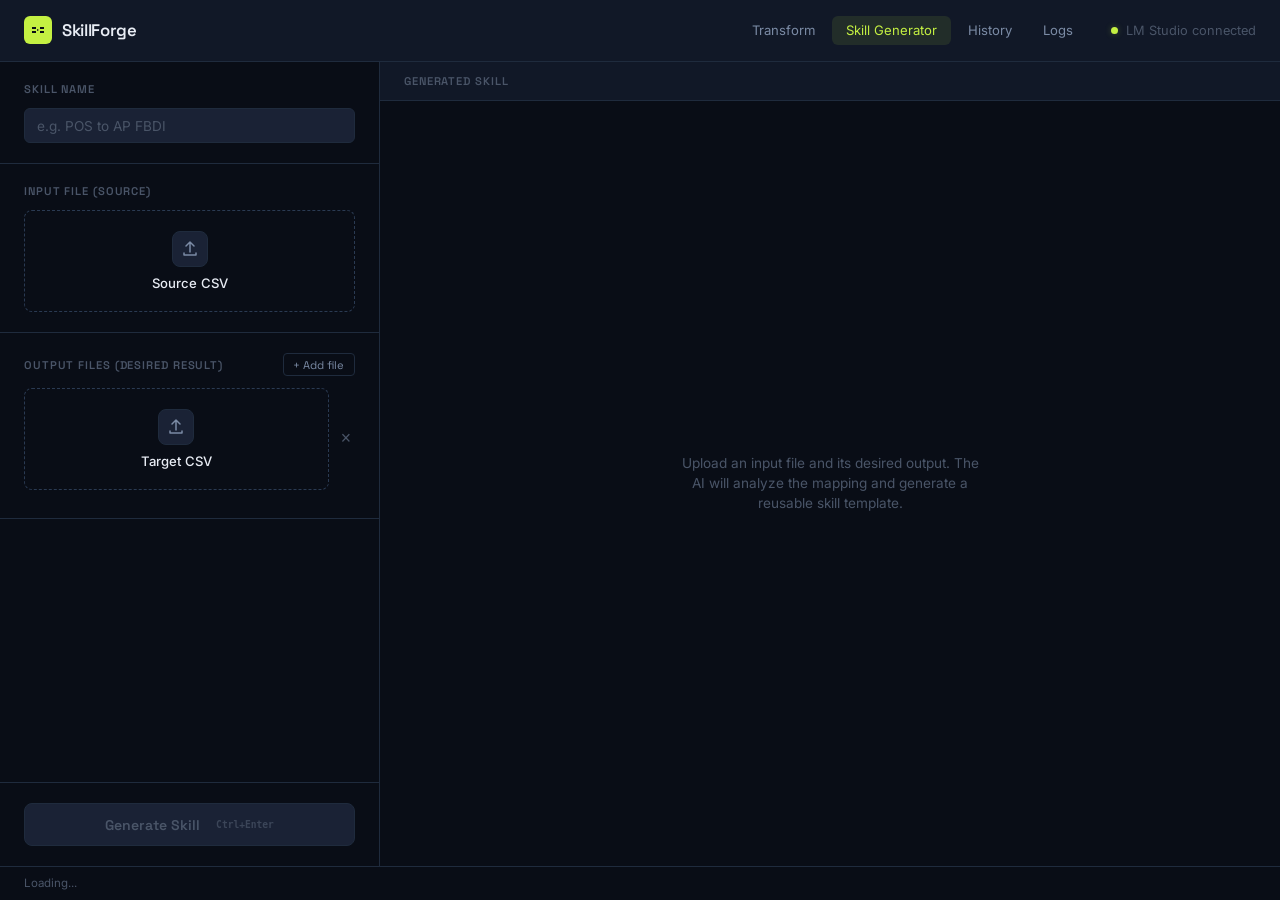
==== commit f492ff8c: "feat(ui): auto-corrected badge, job reconnect, input/output compare, row selector & history page Co-" ====
--- a/templates/generator.html
+++ b/templates/generator.html
@@ -21,6 +21,7 @@
             <div class="nav-links">
                 <a href="/" class="nav-link">Transform</a>
                 <a href="/generator" class="nav-link active">Skill Generator</a>
+                <a href="/history" class="nav-link">History</a>
                 <a href="#" class="nav-link" onclick="event.preventDefault(); toggleLogPanel()">Logs</a>
             </div>
             <div class="header-status">
--- a/static/style.css
+++ b/static/style.css
@@ -607,6 +607,114 @@
 }
 .result-badge svg { width: 12px; height: 12px; }
 
+.correction-badge {
+    display: inline-flex;
+    align-items: center;
+    gap: 0.375rem;
+    padding: 0.3rem 0.65rem;
+    margin: 0 0 1rem 0.5rem;
+    background: rgba(139, 92, 246, 0.12);
+    border: 1px solid rgba(139, 92, 246, 0.4);
+    border-radius: 5px;
+    font-family: 'Space Grotesk', sans-serif;
+    font-size: 0.75rem;
+    font-weight: 500;
+    color: #a78bfa;
+    cursor: default;
+}
+
+/* Output/Input view toggle */
+.view-toggle {
+    display: inline-flex;
+    border: 1px solid var(--border);
+    border-radius: 6px;
+    overflow: hidden;
+}
+.view-tab {
+    background: transparent;
+    border: none;
+    color: var(--text-secondary);
+    font-family: 'Space Grotesk', sans-serif;
+    font-size: 0.75rem;
+    font-weight: 500;
+    padding: 0.3rem 0.7rem;
+    cursor: pointer;
+    transition: background 0.15s, color 0.15s;
+}
+.view-tab:hover { color: var(--text-primary, #e6edf7); }
+.view-tab.active {
+    background: var(--accent-dim);
+    color: var(--accent);
+}
+
+/* History page */
+.btn-refresh {
+    background: var(--surface, #141a26);
+    border: 1px solid var(--border);
+    color: var(--text-secondary);
+    border-radius: 6px;
+    padding: 0.45rem 0.8rem;
+    font-family: 'Space Grotesk', sans-serif;
+    font-size: 0.8rem;
+    cursor: pointer;
+}
+.btn-refresh:hover { color: var(--text-primary, #e6edf7); border-color: var(--accent-mid); }
+.history-empty {
+    color: var(--text-secondary);
+    text-align: center;
+    padding: 3rem 1rem;
+    font-size: 0.9rem;
+}
+.history-card {
+    border: 1px solid var(--border);
+    border-radius: 10px;
+    padding: 1rem 1.15rem;
+    margin-bottom: 0.85rem;
+    background: var(--surface, #0f141e);
+}
+.history-card-head {
+    display: flex;
+    align-items: center;
+    justify-content: space-between;
+    margin-bottom: 0.75rem;
+}
+.history-job {
+    font-family: 'JetBrains Mono', monospace;
+    font-size: 0.82rem;
+    color: var(--accent);
+    font-weight: 500;
+}
+.history-count {
+    margin-left: 0.6rem;
+    font-size: 0.72rem;
+    color: var(--text-secondary);
+    text-transform: uppercase;
+    letter-spacing: 0.05em;
+}
+.history-time {
+    font-size: 0.78rem;
+    color: var(--text-secondary);
+    font-family: 'JetBrains Mono', monospace;
+}
+.history-files { display: flex; flex-direction: column; gap: 0.4rem; }
+.history-file {
+    display: flex;
+    align-items: center;
+    gap: 0.6rem;
+    padding: 0.5rem 0.7rem;
+    border: 1px solid var(--border);
+    border-radius: 6px;
+    text-decoration: none;
+    color: var(--text-primary, #e6edf7);
+    font-size: 0.82rem;
+    transition: border-color 0.15s;
+}
+.history-file:hover { border-color: var(--accent-mid); }
+.history-file-name { flex: 1; font-family: 'JetBrains Mono', monospace; font-size: 0.78rem; }
+.history-file-size { color: var(--text-secondary); font-size: 0.72rem; }
+.history-file svg { width: 14px; height: 14px; color: var(--accent); }
+.history-actions { margin-top: 0.85rem; }
+
 /* Table */
 .table-container { border: 1px solid var(--border); border-radius: 8px; overflow: hidden; }
 .table-scroll { max-height: 340px; overflow: auto; }
@@ -644,6 +752,26 @@
     background: var(--bg-elevated);
 }
 .table-footer span { font-size: 0.75rem; color: var(--text-muted); }
+.row-select {
+    display: inline-flex;
+    align-items: center;
+    gap: 0.4rem;
+    font-size: 0.72rem;
+    color: var(--text-secondary);
+    text-transform: uppercase;
+    letter-spacing: 0.05em;
+}
+.row-select select {
+    background: var(--bg-elevated, #141a26);
+    color: var(--text-primary, #e6edf7);
+    border: 1px solid var(--border);
+    border-radius: 5px;
+    padding: 0.2rem 0.4rem;
+    font-family: 'JetBrains Mono', monospace;
+    font-size: 0.72rem;
+    cursor: pointer;
+}
+.row-select select:focus { outline: none; border-color: var(--accent-mid); }
 
 /* Download */
 .btn-download {
